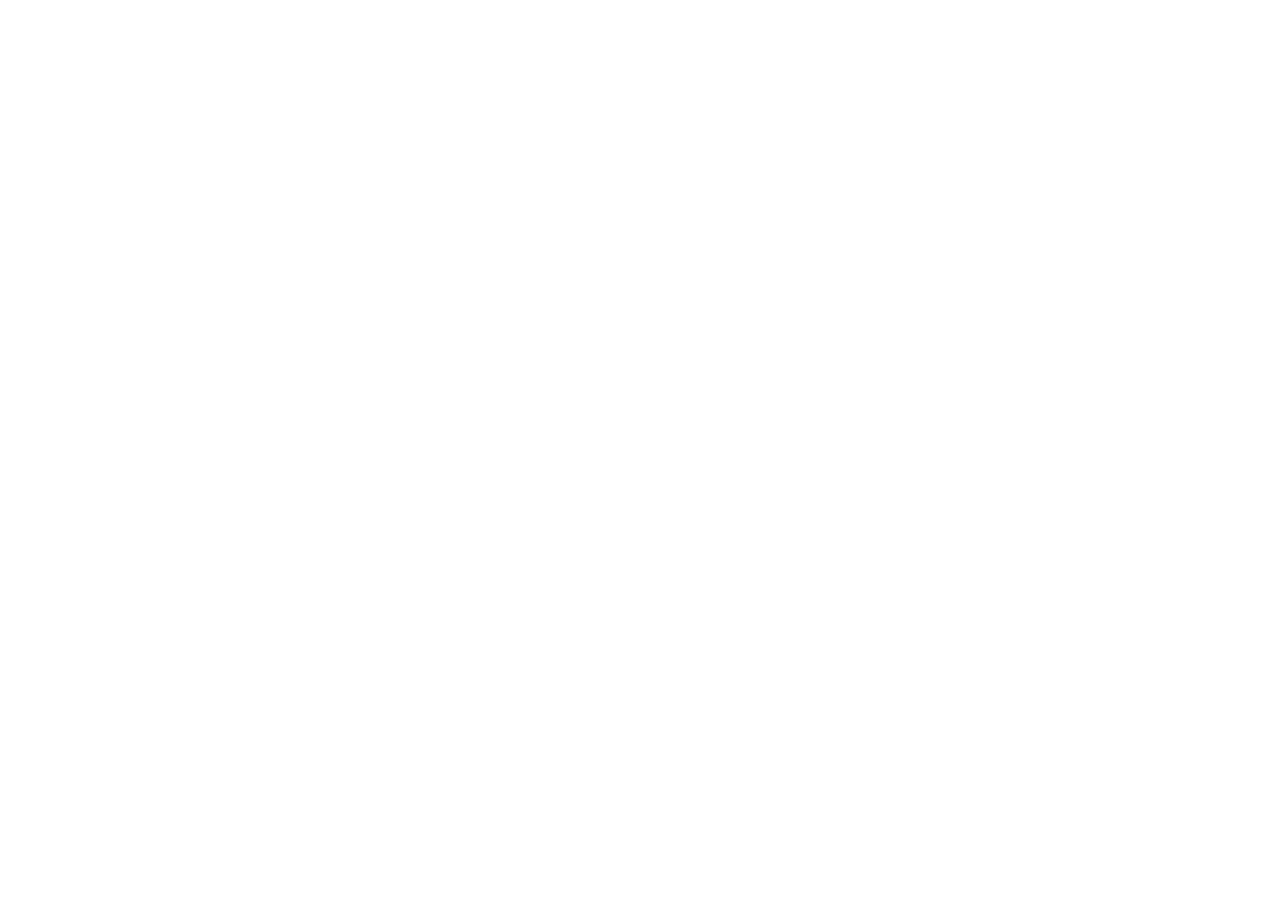
==== index1.html @ 1251a628 "first commit" ====
<!DOCTYPE html>
<html lang="en">
<head>
    <meta charset="UTF-8">
    <meta name="viewport" content="width=device-width, initial-scale=1.0">
    <title>Document</title>
</head>
<body>
    <span><ion-icon name="eye-off"></ion-icon></span>
    <script type="module" src="https://unpkg.com/ionicons@7.1.0/dist/ionicons/ionicons.esm.js"></script>
<script nomodule src="https://unpkg.com/ionicons@7.1.0/dist/ionicons/ionicons.js"></script>
</body>
</html>
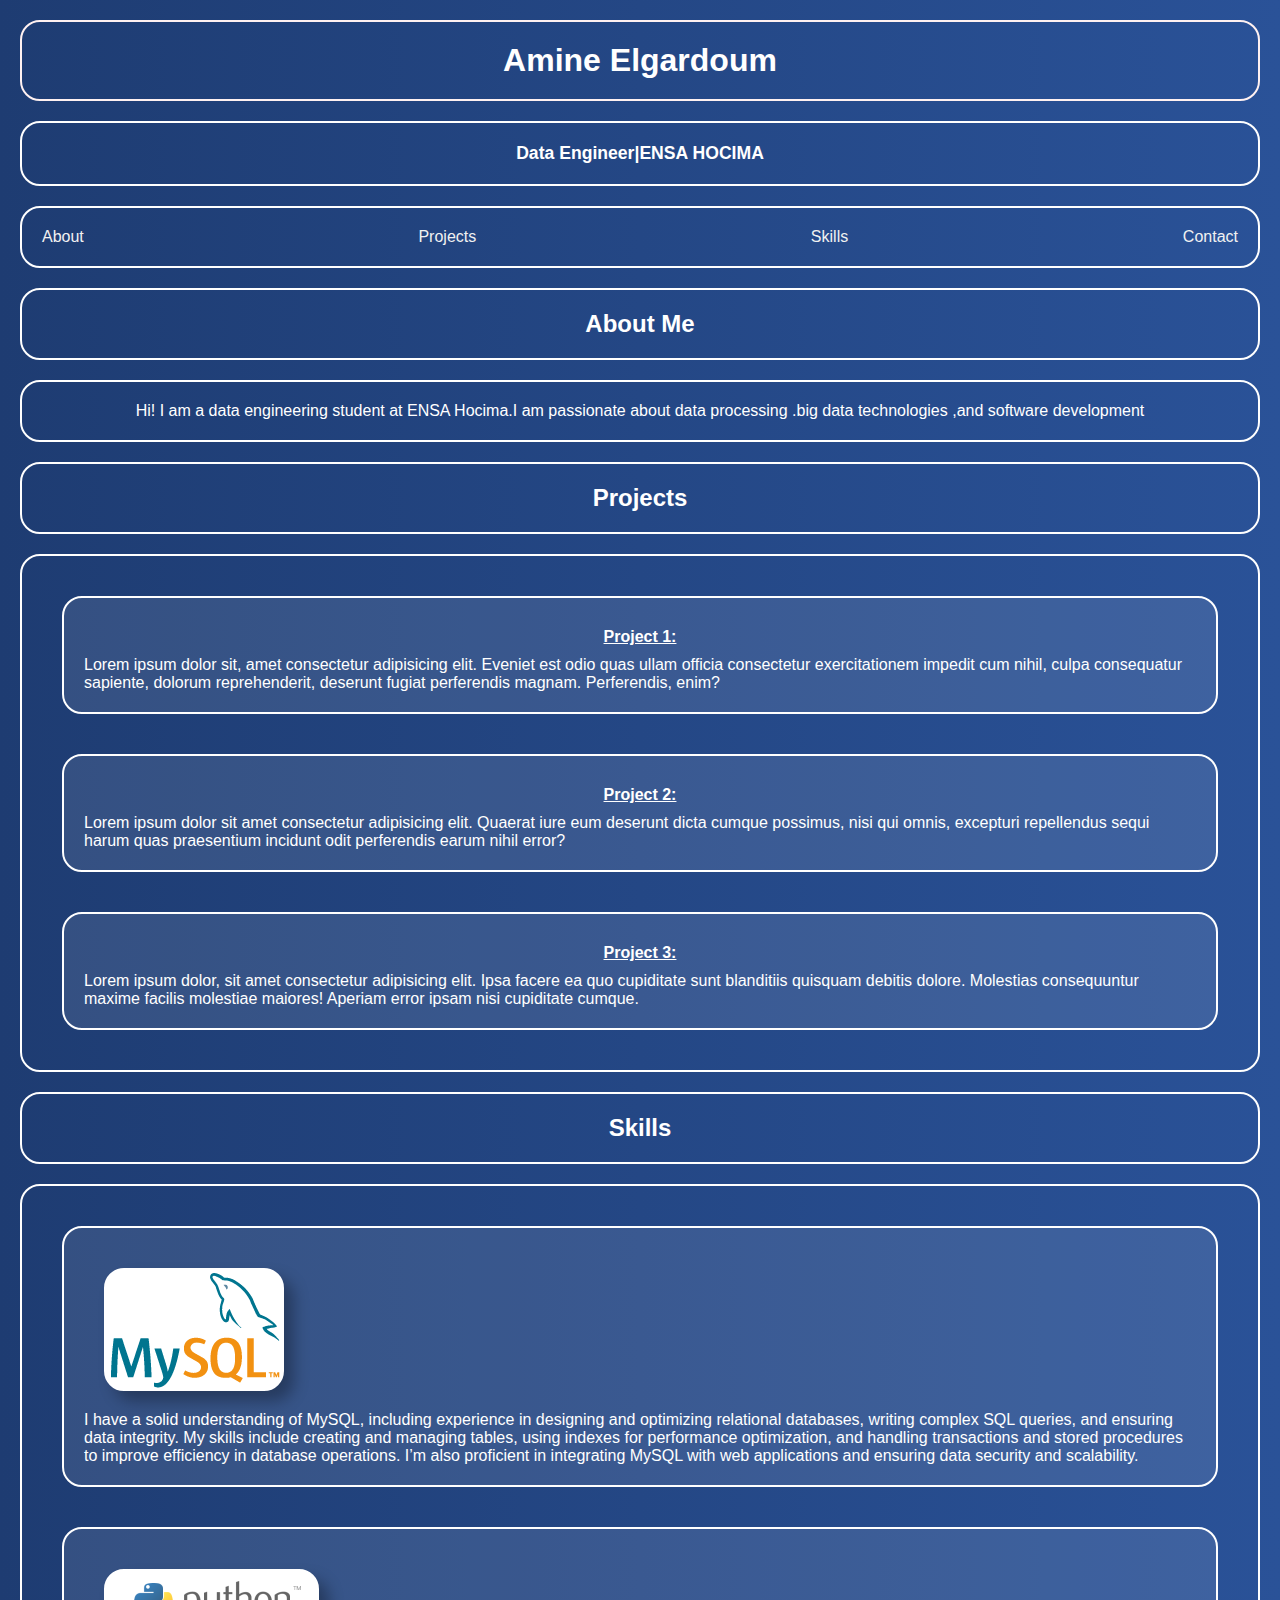
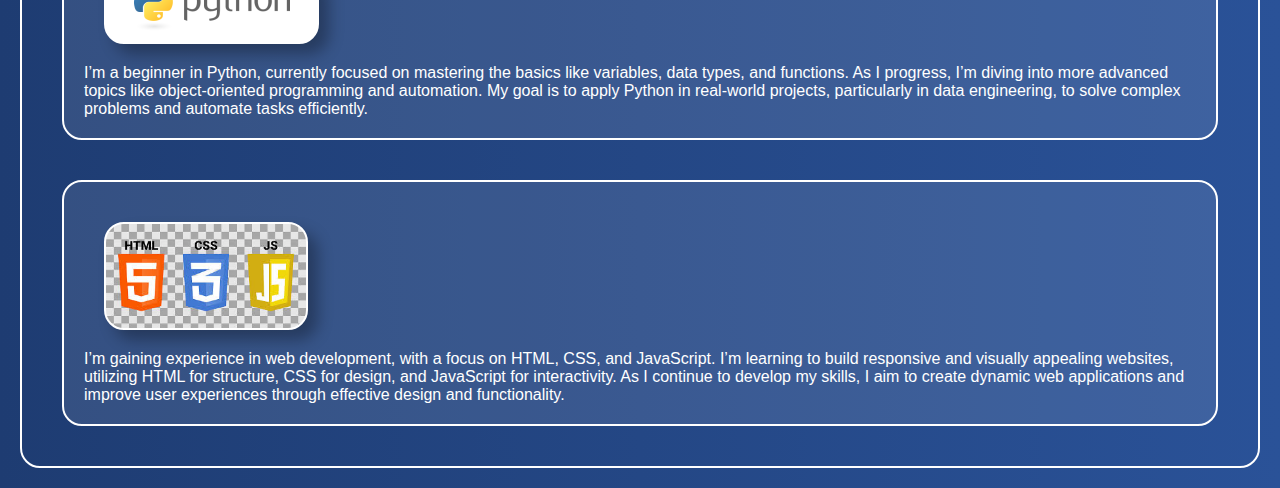
==== commit 0a2c04eb: "my portfolio" ====
--- a/index1.html
+++ b/index1.html
@@ -3,11 +3,55 @@
 <head>
     <meta charset="UTF-8">
     <meta name="viewport" content="width=device-width, initial-scale=1.0">
-    <title>Document</title>
+    <title>Amine Elgardoum | Portfolio</title>
+    <link rel="stylesheet" href="index1.css">
 </head>
 <body>
-    <span><ion-icon name="eye-off"></ion-icon></span>
-    <script type="module" src="https://unpkg.com/ionicons@7.1.0/dist/ionicons/ionicons.esm.js"></script>
-<script nomodule src="https://unpkg.com/ionicons@7.1.0/dist/ionicons/ionicons.js"></script>
+     <header>
+        <h1>Amine Elgardoum</h1>
+        <p>Data Engineer|ENSA HOCIMA</p>
+        <nav>
+            <a href="#about">About</a>
+            <a href="#projects">Projects</a>
+            <a href="#skills">Skills</a>
+            <a href="#Contact">Contact</a>
+        </nav>
+     </header>
+    <!-- About section -->
+     <section id="about">
+        <h2>About Me</h2>
+        <p>Hi! I am a data engineering student at ENSA Hocima.I am passionate about data processing .big data technologies ,and software  development</p>
+     </section>
+    <!-- Projects section -->
+    <section id="projects">
+        <h2>Projects</h2>
+        <ul>
+            <li>
+            <strong>Project 1:</strong>Lorem ipsum dolor sit, amet consectetur adipisicing elit. Eveniet est odio quas ullam officia consectetur exercitationem impedit cum nihil, culpa consequatur sapiente, dolorum reprehenderit, deserunt fugiat perferendis magnam. Perferendis, enim?</li>
+            <li>
+            <strong>Project 2:</strong>Lorem ipsum dolor sit amet consectetur adipisicing elit. Quaerat iure eum deserunt dicta cumque possimus, nisi qui omnis, excepturi repellendus sequi harum quas praesentium incidunt odit perferendis earum nihil error?
+            </li>
+            <li>
+            <strong>Project 3:</strong>Lorem ipsum dolor, sit amet consectetur adipisicing elit. Ipsa facere ea quo cupiditate sunt blanditiis quisquam debitis dolore. Molestias consequuntur maxime facilis molestiae maiores! Aperiam error ipsam nisi cupiditate cumque. 
+            </li>
+        </ul>
+    </section>
+    <!-- Skills section -->
+    <section id="skills">
+        <h2>Skills</h2>
+        <ul>
+            <li><img src="logo-mysql-170x115.png">
+                I have a solid understanding of MySQL, including experience in designing and optimizing relational databases, writing complex SQL queries, and ensuring data integrity. My skills include creating and managing tables, using indexes for performance optimization, and handling transactions and stored procedures to improve efficiency in database operations. I’m also proficient in integrating MySQL with web applications and ensuring data security and scalability.</li>
+            <li>
+                <img src="python-logo.png">
+                I’m a beginner in Python, currently focused on mastering the basics like variables, data types, and functions. As I progress, I’m diving into more advanced topics like object-oriented programming and automation. My goal is to apply Python in real-world projects, particularly in data engineering, to solve complex problems and automate tasks efficiently.
+            </li>
+            <li>
+                <img src="download.jpg" id="img1">
+                I’m gaining experience in web development, with a focus on HTML, CSS, and JavaScript. I’m learning to build responsive and visually appealing websites, utilizing HTML for structure, CSS for design, and JavaScript for interactivity. As I continue to develop my skills, I aim to create dynamic web applications and improve user experiences through effective design and functionality.
+            </li>
+        </ul>
+    </section>
+
 </body>
 </html>--- a/index1.css
+++ b/index1.css
@@ -0,0 +1,115 @@
+html {
+    scroll-behavior: smooth;
+}
+
+*
+{
+    margin: 0;
+    padding: 0;
+    font-family: Verdana, Geneva, Tahoma, sans-serif;
+}
+body {
+    background: linear-gradient(to right, #1e3c72, #2a5298); /* Dark Blue Gradient */
+    color: white;
+}
+header h1
+{
+    text-align: center;
+    padding:20px;
+    margin:20px;
+    border-radius: 20px;
+    border: 2px solid #fff1f1;
+}
+header p
+{
+    text-align: center;
+    padding:20px;
+    margin:20px;
+    border: 2px solid #ffffff;
+    border-radius: 20px;
+    font-size: 1.1em;
+    font-weight: bold;
+}
+header nav
+{
+    display: flex;
+    margin:20px;
+    justify-content: space-between;
+    border: 2px solid;
+    padding:20px;
+    border-radius: 20px;
+}
+header nav a{
+    color:#f1f1f1;
+    text-decoration: none;
+    position: relative;
+}
+header nav a::after
+{
+    content: "";
+    position: absolute;
+    height:2px;
+    width:0;
+    bottom:-4px;
+    background-color: #ffffff;
+    left:0;
+    transition: width .4s ease;
+}
+header nav a:hover::after
+{
+    width: 100%;
+} h2
+{
+    text-align: center;
+    padding:20px;
+    margin:20px;
+    border: 2px solid ;
+    border-radius: 20px; 
+}
+section p
+{
+    border-radius: 20px;
+    padding:20px;
+    text-align: center;
+    border:2px solid;
+    margin:20px;
+}
+section ul
+{
+    display:flex;
+    flex-direction: column;
+    padding:20px;
+    margin:20px;
+    list-style: none;
+    border: 2px solid #fff;
+    border-radius: 20px;
+}
+section ul li
+{
+    background: rgba(255,255,255,0.1);
+    padding:20px;
+    margin:20px;
+    border-radius: 20px;
+    border: 2px solid  ;
+}
+section ul li strong
+{
+    display: block;
+    text-align: center;
+    padding:10px;
+    text-decoration: underline;
+}
+section li img
+{
+    display: block;
+    background: #ffffff;
+    border: 2px solid ;
+    border-radius: 20px;
+    margin:20px;
+    box-shadow: 10px 10px 15px rgba(0,0,0,0.3);
+}
+section li #img1
+{
+    width:200px;
+}
+
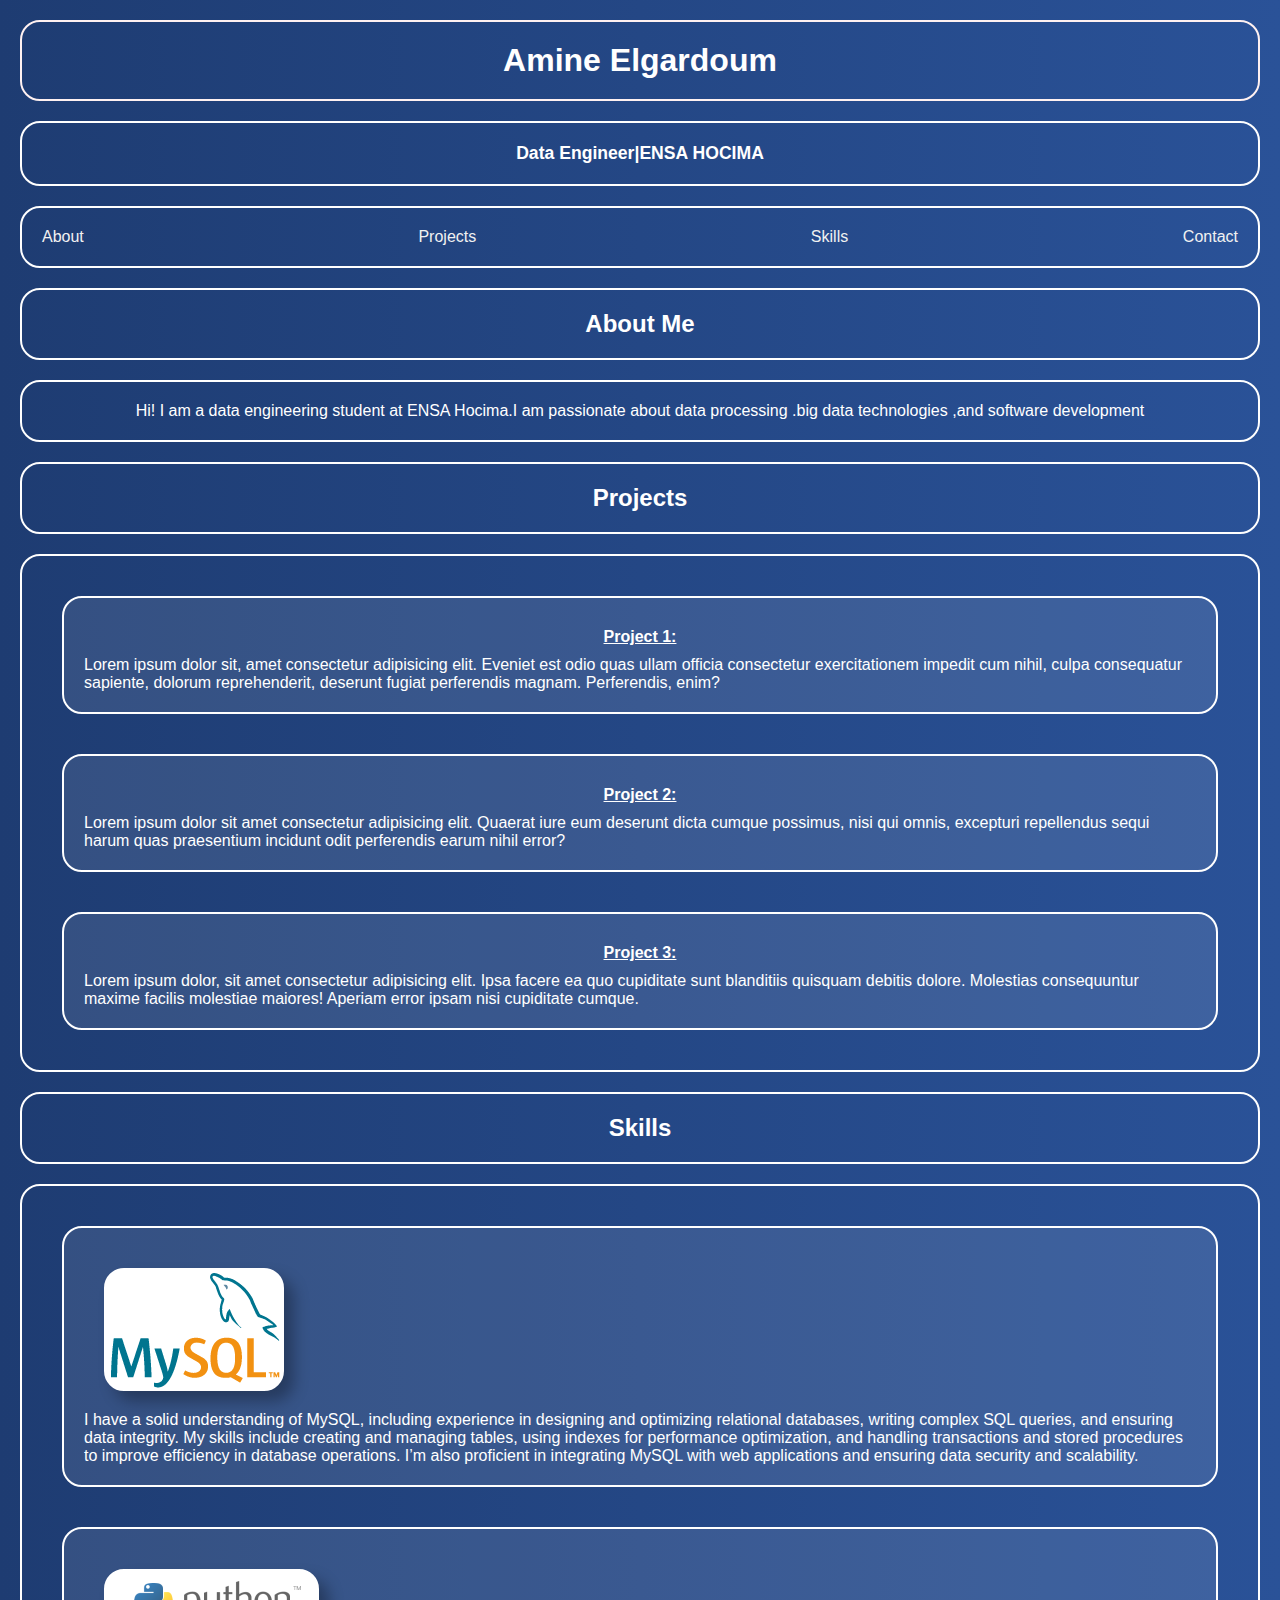
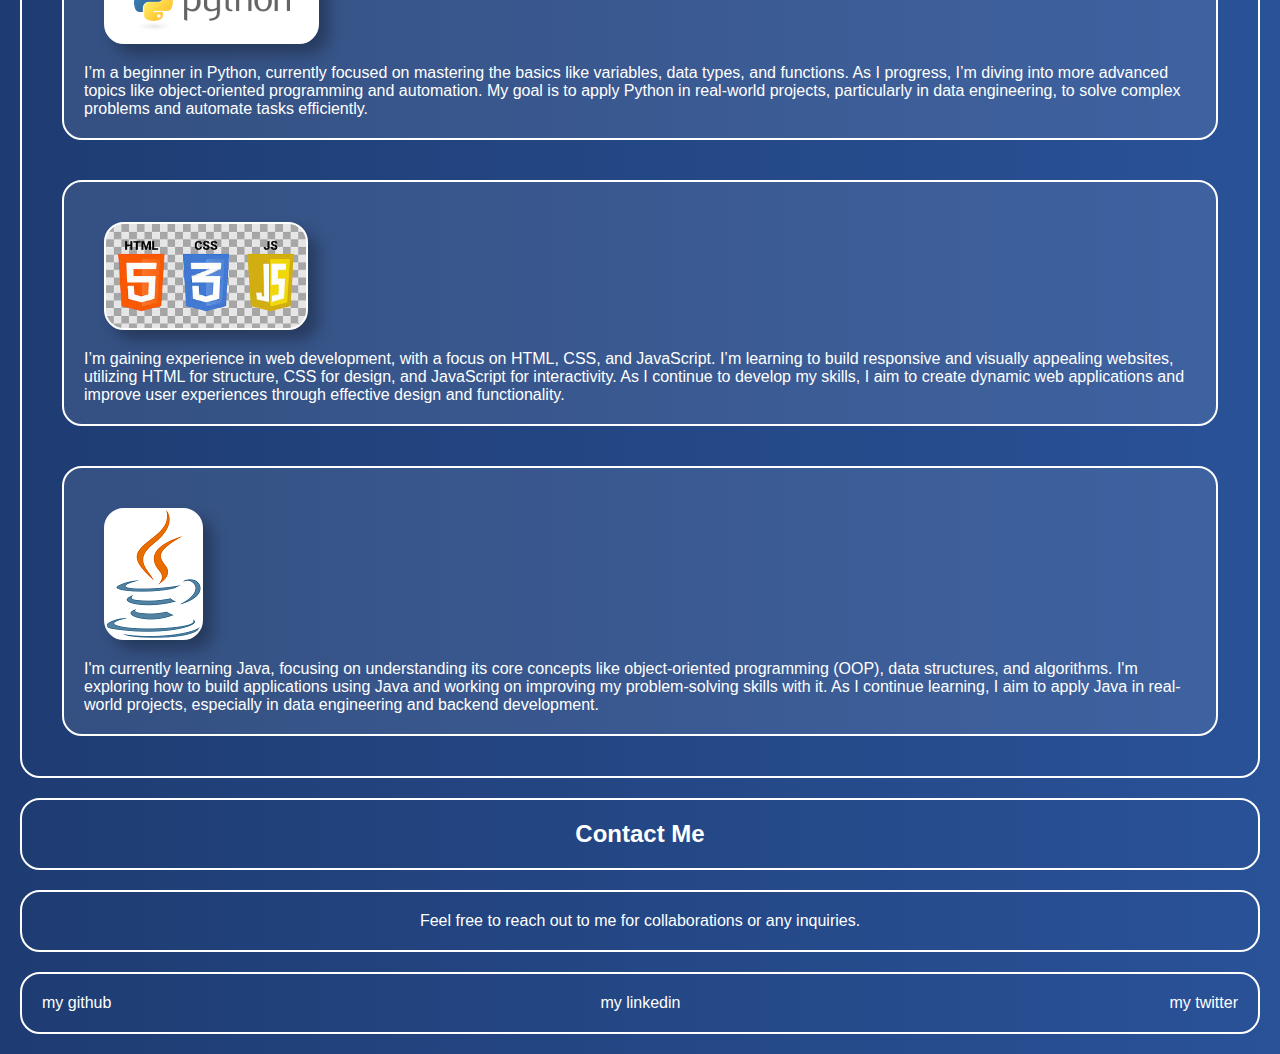
==== commit 3d1eb11b: "my portfolio" ====
--- a/index1.html
+++ b/index1.html
@@ -5,6 +5,7 @@
     <meta name="viewport" content="width=device-width, initial-scale=1.0">
     <title>Amine Elgardoum | Portfolio</title>
     <link rel="stylesheet" href="index1.css">
+    <link rel="icon" href="data_science_1.jpg">
 </head>
 <body>
      <header>
@@ -50,8 +51,21 @@
                 <img src="download.jpg" id="img1">
                 I’m gaining experience in web development, with a focus on HTML, CSS, and JavaScript. I’m learning to build responsive and visually appealing websites, utilizing HTML for structure, CSS for design, and JavaScript for interactivity. As I continue to develop my skills, I aim to create dynamic web applications and improve user experiences through effective design and functionality.
             </li>
+            <li>
+                <img src="58480979cef1014c0b5e4901.png" alt="">
+                I'm currently learning Java, focusing on understanding its core concepts like object-oriented programming (OOP), data structures, and algorithms. I'm exploring how to build applications using Java and working on improving my problem-solving skills with it. As I continue learning, I aim to apply Java in real-world projects, especially in data engineering and backend development.
+            </li>
         </ul>
     </section>
-
+    <!-- contact section -->
+    <section id="Contact">
+        <h2>Contact Me</h2>
+        <p>Feel free to reach out to me for collaborations or any inquiries.</p>
+    <div>
+        <a href="https://github.com/amineel-crypto" target="_blank">my github</a>
+        <a href="https://www.linkedin.com/in/amine-elgardoum-491a82333/" target="_blank">my linkedin</a>
+        <a href="https://x.com/AMINE44467019" target="_blank">my twitter</a>
+    </div>
+    </section>
 </body>
 </html>--- a/index1.css
+++ b/index1.css
@@ -107,9 +107,39 @@
     border-radius: 20px;
     margin:20px;
     box-shadow: 10px 10px 15px rgba(0,0,0,0.3);
+    overflow: hidden;
 }
 section li #img1
 {
     width:200px;
 }
-
+div
+{
+    display: flex;
+    padding:20px;
+    margin:20px;
+    border: 2px solid ;
+    border-radius: 20px;
+    justify-content: space-between;
+}
+div a
+{
+    color:#fff;
+    text-decoration: none;
+    position:relative;
+}
+div a::after
+{
+    content: "";
+    position: absolute;
+    height:2px;
+    width:0;
+    bottom:-4px;
+    background-color: #ffffff;
+    left:0;
+    transition: width .4s ease;
+}
+div a:hover::after
+{
+    width:100%;
+}